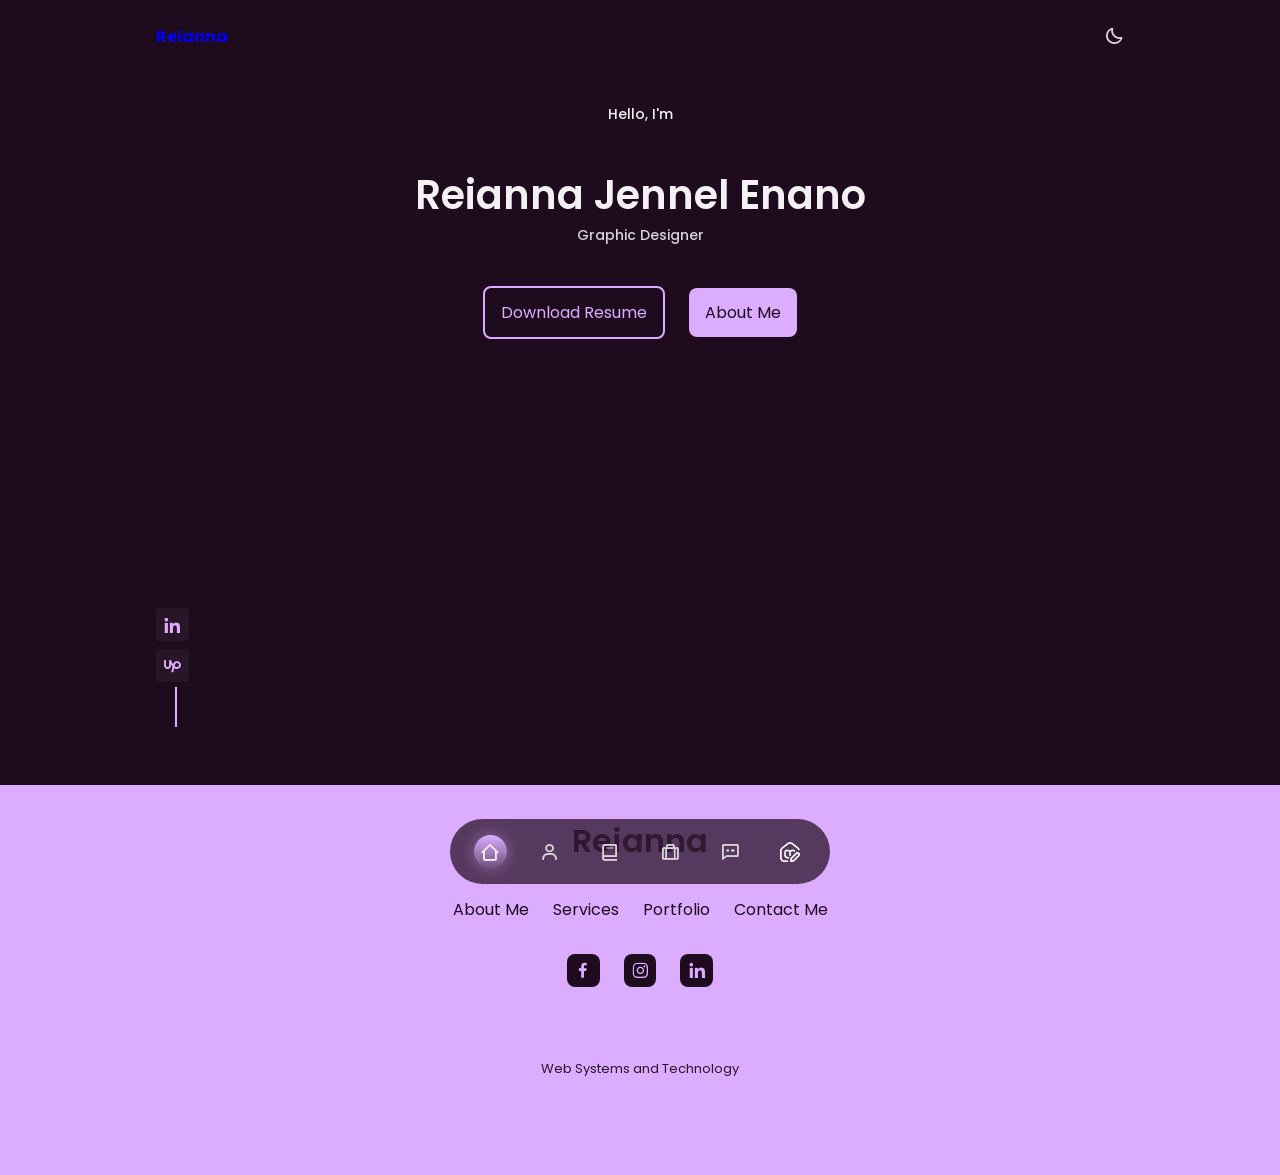
==== index.html @ 06308d75 "add index.html to root" ====
<!DOCTYPE html>
    <html lang="en">
    <head>
        <meta charset="UTF-8">
        <meta name="viewport" content="width=device-width, initial-scale=1.0">

        <!--=============== FAVICON ===============-->
        <link rel="shortcut icon" href="../assets/img/favicon.png" type="image/x-icon">

        <!--=============== BOXICONS ===============-->
        <link href='https://unpkg.com/boxicons@2.1.4/css/boxicons.min.css' rel='stylesheet'>
        

        <!--=============== SWIPER CSS ===============-->
        <link rel="stylesheet" href="">

        <!--=============== CSS ===============-->
        <link rel="stylesheet" href="../css/styles.css">

        <title> Portfolio Reianna </title>
    </head>
    <body>
        <!--=============== HEADER ===============-->
        <header class="header" id="header">
            <nav class="nav container">
                <a href="#" class="nav_logo"><b>Reianna</b></a>
            
                <div class="nav__menu">
                    <ul class="nav__list">
                        <li class="nav__item">
                            <a href="#home" class="nav__link active-link">
                                <i class='bx bx-home-alt-2'></i>
                            </a>
                        </li>

                        <li class="nav__item">
                            <a href="../html/about.html" class="nav__link">
                                <i class='bx bx-user'></i>
                            </a>
                        </li>

                        <li class="nav__item">
                            <a href="../html/services.html" class="nav__link">
                                <i class='bx bx-book'></i>
                            </a>
                        </li>

                        <li class="nav__item">
                            <a href="../html/work.html" class="nav__link">
                                <i class='bx bx-briefcase-alt'></i>
                            </a>
                        </li>

                        <li class="nav__item">
                            <a href="../html/contact.html" class="nav__link">
                                <i class='bx bx-comment-dots'></i>
                            </a>
                        </li>

                    <li class="nav__item">
                        <a href="../html/ojt.html" class="nav__link">
                        <img src="../assets/img/homework.png" alt="OJT" width="20" height="20">
                        </a>
                    </li>

                    </ul>
                </div>
               
                <i class='bx bx-moon change-theme' id="theme-button"></i>
            
            </nav>
        </header>

        <!--=============== MAIN ===============-->
        <main class="main">
            <!--=============== HOME ===============-->
            <section class="home section" id="home">
                <div class="home__container container grid">
                    <div class="home__data">
                        <span class="home__greeting">Hello, I'm</span>
                        <h1 class="home__name">Reianna Jennel Enano</h1>
                        <h3 class="home__education">Graphic Designer</h3>

                        <div class="home__buttons">
                            <a href="../assets/pdf/ENANO, REIANNA JENNEL O..pdf" class="button button--ghost">
                                Download Resume
                            </a>
                            <a href="../html/about.html" class="button">About Me</a>
                        </div>
                    </div>
                        
                    <div class="home__handle">
                        <img src="../assets/img/pic8.jpg" alt="" class="home__img">
                    </div>

                    <div class="home__social">
                        <a href="https://www.linkedin.com/in/reianna-enano/" target="_blank" class="home__social-link">
                            <i class='bx bxl-linkedin'></i>
                        </a>

                        <a href="https://www.upwork.com/freelancers/~015c86a4d4482be43e?viewMode=1" target="_blank" class="home__social-link">
                            <i class='bx bxl-upwork' ></i>
                        </a>
                    </div>

                </div>
            </section>

        <!--=============== FOOTER ===============-->
        <footer class="footer">
            <div class="footer__container container">
                <h1 class="footer__title">Reianna</h1>

                <ul class="footer__list">
                    
                    <li>
                        <a href="../html/about.html" class="footer__link">About Me</a>
                    </li>

                    <li>
                        <a href="../html/services.html" class="footer__link">Services</a>
                    </li>

                    <li>
                        <a href="../html/work.html" class="footer__link">Portfolio</a>
                    </li>

                    <li>
                        <a href="../html/contact.html" class="footer__link">Contact Me</a>
                    </li>

                </ul>

                <ul class="footer__social">
                    <a href="https://www.facebook.com/enanoreianna/" target="_blank" class="footer__social-link">
                        <i class='bx bxl-facebook' ></i>
                    </a>
                    <a href="https://www.instagram.com/maxynnah/?hl=en" target="_blank" class="footer__social-link">
                        <i class='bx bxl-instagram' ></i>
                    </a>
                    <a href="https://www.linkedin.com/in/reianna-enano/" target="_blank" class="footer__social-link">
                        <i class='bx bxl-linkedin' ></i>
                    </a>
                </ul>

                <span class="footer__copy">
                    Web Systems and Technology 
                </span>

            </div>
        </footer>

        <!--=============== SCROLLREVEAL ===============-->
        <script src="../js/scrollreveal.min.js"></script>

        <!--=============== MIXITUP FILTER ===============-->
        <script src="../js/mixitup.min.js"></script>

        <!--=============== MAIN JS ===============-->
        <script src="../js/main.js"></script>

        <!--=============== THEME JS ===============-->
        <script src="../js/theme.js"></script>
    </body>
</html>
---- css/styles.css ----
/*=============== GOOGLE FONTS ===============*/
@import url("https://fonts.googleapis.com/css2?family=Poppins:wght@400;500;600&display=swap");

/*=============== VARIABLES CSS ===============*/
:root {
  --header-height: 3.5rem;

  /*========== Colors ==========*/
  /*Color mode HSL(hue, saturation, lightness)*/
  /*
        Purple: hsl(299, 45%, 22%)
        Blue: hsl(207, 90%, 72%)
        Pink: hsl(274, 100%, 84%)
        Teal: hsl(174, 63%, 62%)
  */
  --first-hue: 274;
  --sat: 100%;
  --lig: 84%;
  --second-hue: 299;

  --first-color: hsl(var(--first-hue), var(--sat), var(--lig));
  --first-color-alt: hsl(var(--first-hue), var(--sat), 71%); /* -4% */
  --title-color: hsl(var(--second-hue), 15%, 95%);
  --text-color: hsl(var(--second-hue), 8%, 84%);
  --text-color-light: hsl(var(--second-hue), 4%, 55%);
  --body-color: hsl(var(--second-hue), 48%, 8%);
  --container-color: hsl(var(--second-hue), 32%, 12%);

  /*========== Font and typography ==========*/
  /*.5rem = 8px | 1rem = 16px ...*/
  --body-font: 'Poppins', sans-serif;
  --biggest-font-size: 1.75rem;
  --h1-font-size: 1.5rem;
  --h2-font-size: 1.25rem;
  --h3-font-size: 1rem;
  --normal-font-size: .938rem;
  --small-font-size: .813rem;
  --smaller-font-size: .75rem;
  --tiny-font-size: .625rem;

  /*========== Font weight ==========*/
  --font-small: 400;
  --font-medium: 500;
  --font-semibold: 600;

  /*========== z index ==========*/
  --z-tooltip: 10;
  --z-fixed: 100;
  --z-modal: 1000;
}

/* Responsive typography */
@media screen and (min-width: 968px) {
  :root {
    --biggest-font-size: 2.5rem;
    --h1-font-size: 2.25rem;
    --h2-font-size: 1.5rem;
    --h3-font-size: 1.25rem;
    --normal-font-size: 1rem;
    --small-font-size: .875rem;
    --smaller-font-size: .813rem;
  }
}

/*=============== BASE ===============*/
* {
  box-sizing: border-box;
  padding: 0;
  margin: 0;
}

html {
  scroll-behavior: smooth;
}

body,
button,
input,
textarea {
  font-family: var(--body-font);
  font-size: var(--normal-font-size);
}

body {
  background-color: var(--body-color);
  color: var(--text-color);
  transition: .4s; /* for light mode animation */
}

h1, h2, h3 {
  color: var(--title-color);
  font-weight: var(--font-semibold);
}

ul {
  list-style: none;
}

a {
  text-decoration: none;
}

button {
  cursor: pointer;
  border: none;
  outline: none;
}

img {
  max-width: 100%;
  height: auto;
}

/*=============== THEME ===============*/
.change-theme{
  font-size: 1.25rem;
  cursor: pointer;
  transition: .3s;
}

.change-theme:hover{
  color: var(--first-color);
  transition: .4s; /*for light mode animation*/
}
/*========== Variables Light theme ==========*/
body.light-theme{
  --title-color: hsl(var(--second-hue), 15%, 15%);
  --text-color: hsl(var(--second-hue), 8%, 35%);
  --body-color: hsl(var(--second-hue), 100%, 99%);
  --container-color: #EDD5EB;
}

/*========== 
    Color changes in some parts of 
    the website, in light theme
==========*/
.light-theme .scroll-header{
  box-shadow: 0 2px 4px hsla(0, 0%, 1%, .1)
}

.light-theme .nav__menu{
  background-color: hsla(var(--second-hue), 32%, 90%, .8);
}

.light-theme .section__subtitle{
  color: var(--text-color);
}

.light-theme .home__social-link{
  box-shadow: 0 2px 8px hsla(var(--second-hue), 48%, 8% .1);
}

.light-theme .home__social::after,
.light-theme .footer__social-link{
  background-color: var(--title-color);
}

.light-theme .home__social-link,
.light-theme .home__scroll,
.light-theme .button,
.light-theme .button:hover,
.light-theme .active-work,
.light-theme .footer__title,
.light-theme .footer__link,
.light-theme .footer__copy{
  color: var(--title-color);
}

.light-theme .about__box{
  box-shadow: 0 2px 8px hsla(var(--second-hue), 48%, 8, .1);
}

.light-theme .skills__content,
.light-theme .services__card,
.light-theme .work__card,
.light-theme .testimonial__card,
.light-theme .contact__card{
  box-shadow: 0 2px 16px hsla(var(--second-hue), 48%, 8%, .1);
}

.light-theme::-webkit-scrollbar{
  background-color: hsl(var(--second-hue), 8%, 66%);
}

.light-theme::-webkit-scrollbar-thumb{
  background-color: hsl(var(--second-hue), 8%, 54%);
}

.light-theme::-webkit-scrollbar-thumb:hover{
  background-color: hsl(var(--second-hue), 8%, 44%);
}
/*=============== REUSABLE CSS CLASSES ===============*/
.container {
  max-width: 968px;
  margin-left: 1rem;
  margin-right: 1rem;
}

.grid {
  display: grid;
  gap: 1.25rem;
}

.main {
  overflow: hidden;
}

.section {
  padding: 4.5rem 0 1rem;
}

.section__title, 
.section__subtitle {
  text-align: center;
}

.section__title {
  font-size: var(--h2-font-size);
  color: var(--first-color);
  margin-bottom: 2rem;
}

.section__subtitle {
  display: block;
  font-size: var(--smaller-font-size);
  color: var(--text-color-light);
}

/*=============== HEADER & NAV===============*/

.header{
  position: fixed;
  top: 0;
  left: 0;
  width: 100%;
  background-color: var(--body-color);
  z-index: var(--z-fixed);
  transition: .4s;
}

.nav{
  height: var(--header-height);
  display: flex;
  justify-content: space-between;
  align-items: center;
}

.nav__logo{
  color: var(--first-color);
  font-weight: var(--font-medium);
  transition: .4s;
}

.nav__logo:hover{
  color: var(--first-color-alt);
}

.nav__menu{
  position: fixed;
  bottom: 1rem;
  left: 0;
  right: 0;
  margin: 0 auto;
  background-color: hsla(var(--second-hue), 32%, 16%, .8);
  width: 340px;
  border-radius: 4rem;
  padding: 1rem 1.5rem;
  webkit-backdrop-filter: blur(10px);
  transition: .4s;
}

.nav__list{
  display: flex;
  justify-content: space-between;
  align-items: center;
}

.nav__link{
  color: var(--text-color);
  font-size: 1.25rem;
  padding: .4rem;
  display: flex;
  border-radius: 5rem;
}

.nav__link img {
    display: block;
    width: 20px;
    height: 20px;
}

/* Active link */

.active-link{
  background: linear-gradient(180deg,
              hsla(var(--first-hue), var(--sat), var(--lig), 1),
              hsla(var(--first-hue), var(--sat), var(--lig), .2)
              );
    box-shadow: 0 0 16px hsla(var(--first-hue), var(--sat), var(--lig), .4);
    color: var(--title-color)
}

/* Change background header */
.scroll-header{
  box-shadow: 0 4px 4px hsla(0, 0%, 4%, .3);
}
s
/*=============== HOME ===============*/

.home__container{
  position: relative;
  row-gap: 5rem;
  padding-top: 2rem;
  margin-bottom: 5cm;
}

.home__data{
  text-align: center;
}

.home__greeting,
.home__education{
  font-size: var(--small-font-size);
  font-weight: var(--font-medium);
}


.home__greeting{
  display: block;
  color: var(--title-color);
  margin-bottom: 2.5rem;
}

.home__education{
  color: var(--text-color);
  margin-bottom: 2.5rem;
}

.home__name{
  font-size: var(--biggest-font-size);
}

.home__img{
  width: 200px;
}


.home__handle{
  justify-self: center;
  width: 190px;
  height: 250px;
  border-radius: 10rem 10rem 1rem 1rem;
  display: flex;
  align-items: flex-end;
  justify-content: center;
  overflow: hidden;
}

.home__buttons{
  display: flex;
  justify-content: center;
  align-items: center;
  gap: 1.5rem;
}

.home__social,
.home__scroll{
  position: absolute;
}

.home__social{
  bottom: 13rem;
  left: 10;
  display: grid;
  row-gap: .5rem;
}

.home__social-link{
  width: max-content;
  background-color: var(--container-color);
  color: var(--first-color);
  padding: .25rem;
  border-radius: .25rem;
  display: flex;
  font-size: 1rem;
  transition: .4s;
}

.home__social-link:hover{
  background-color: var(--first-color);
  color: #ffff;
}

.home__social::after{
  content: '';
  width: 40px;
  height: 2px;
  background-color: var(--first-color);
  transform: rotate(90deg) translate(16px, 3px);
}

.home__scroll{
  color: var(--first-color);
  right: -1.5rem;
  bottom: 12rem;
  display: grid;
  row-gap: 2.25rem;
  justify-items: center;
}

.home__scroll-icon{
  font-size: 1.25rem;
}

.home__scroll-name{
  font-size: var(--smaller-font-size);
  transform: rotate(-90deg);
}

/*=============== EDUCATION ===============*/

.education__container{
  row-gap: 3.5rem;
}

.education__title{
  display: flex;
  justify-content: center;
  align-items: center;
  align-items: .5rem;
  font-size: var(--small-font-size);
  font-weight: var(--font-semi-bold);
  margin-bottom: 2.5rem;
  text-align: center;
}

.education__title i{
  font-size: 1rem;
  font-weight: initial;
}

.education__info,
.education__blob{
  display: flex;
  flex-wrap: wrap;
  justify-content: center;
}

.education__info{
  gap: 2.5rem 2rem;
}

.education__data{
  justify-content: center;
  text-align: center;
  display: flex;
  width: 200px;
  flex-direction: column;
  align-items: center;
  align-self: baseline;
}

.education__blob{
  width: 100px;
  height: 100px;
  background-color: var(--container-color);
  border-radius: 1rem;
  place-items: center;
  margin-bottom: 1rem;
}

.education__blob img{
  width: 70px;
}

.education__name{
  font-size: var(--small-font-size);
  margin-bottom: .25rem;
}

.education__subtitle{
  font-size: var(--tiny-font-size);
  color: var(--text-color-light);
}

.education__blob:hover img{
  animation: bounce--skills .6s;
}

@keyframes bounce-education{
  0%{
    transform: translate(0);
  }
  20%{
    transform: translateY(-6px);
  }
  40%{
    transform: translate(0);
  }
  60%{
    transform: translateY(-3px);
  }
  80%{
    transform: translate(0);
  }

}

/*=============== SKILLS ===============*/

.skills__container{
  row-gap: 3.5rem;
}

.skills__title{
  display: flex;
  justify-content: center;
  align-items: center;
  align-items: .5rem;
  font-size: var(--small-font-size);
  font-weight: var(--font-semi-bold);
  margin-bottom: 2.5rem;
}

.skills__title i{
  font-size: 1rem;
  font-weight: initial;
}

.skills__info,
.skills__data,
.skills__blob{
  display: grid;
}

.skills__info{
  grid-template-columns: repeat(3, 1fr);
  gap: 2.5rem 2rem;
}

.skills__data{
  justify-content: center;
  text-align: center;
}

.skills__blob{
  width: 80px;
  height: 100px;
  background-color: var(--container-color);
  border-radius: 3rem;
  place-items: center;
  margin-bottom: 1rem;
}

.skills__blob img{
  width:40px;
}

.skills__name{
  font-size: var(--small-font-size);
  margin-bottom: .25rem;
}

.skills__subtitle{
  font-size: var(--tiny-font-size);
  color: var(--text-color-light);
}

.skills__blob:hover img{
  animation: bounce--skills .6s;
}

@keyframes bounce-skills{
  0%{
    transform: translate(0);
  }
  20%{
    transform: translateY(-6px);
  }
  40%{
    transform: translate(0);
  }
  60%{
    transform: translateY(-3px);
  }
  80%{
    transform: translate(0);
  }

}
/*=============== BUTTONS ===============*/

.button{
  display: inline-block;
  background-color: var(--first-color);
  color: var(--body-color);
  padding: .75rem 1rem;
  border-radius: .5rem;
  font-weight: var(--first-medium);
  transition: .4s;
}

.button:hover{
  background-color: var(--first-color-alt);
  color: var(--body-color)
}

.button--ghost{
  background-color: transparent;
  border: 2px solid var(--first-color);
  color: var(--first-color);
}

/*=============== ABOUT ===============*/

.about__container{
  row-gap: 2.5rem;
}

.about__img{
  width: 220px;
  border-radius: 1.5rem;
  justify-self: center;
}

.about__data{
  text-align: center;
}

.about__info{
  display: grid;
  grid-template-columns: repeat(2, 1fr);
  gap: .5rem;
  margin-bottom: 2rem;
}

.about__box{
  background-color: var(--container-color);
  border-radius: .75rem;
  padding: .75rem .5rem;
}

.about__icon{
  font-size: 1.5rem;
  color: var(--first-color);
  margin-bottom: .5rem;
}

.about__title{
  font-size: var(--small-font-size);
}

.about__subtitle{
  font-size: var(--tiny-font-size);
}

.about__description{
  margin-bottom: 2rem;
}

/*=============== SERVICES ===============*/

.services__container{
  grid-template-columns: repeat(2, 1fr);
  gap: 1.5rem;
  padding-top: 1rem;
}

.services__card{
  background-color: var(--container-color);
  padding: 3rem 1.5rem 1.5rem;
  border-radius: 1rem;
}

.services__title{
  font-size: var(--h3-font-size);
  margin-bottom: 2.5rem;
}

.services__button{
  color: var(--first-color);
  font-size: var(--small-font-size);
  display: flex;
  align-items: center;
  column-gap: .25rem;
  cursor: pointer;
}

.services__button:hover .services__icon{
  transform: translateX(.25rem);
}

.services__icon{
  font-size: 1rem;
  transition: .4s;
}

/* Services modal */

.services__modal{
  position: fixed;
  inset: 0;
  background-color: hsla(var(--second-hue), 28%, 16%, .7);
  padding: 2rem 1rem;
  display: grid;
  place-items: center;
  visibility: hidden;
  opacity: 0;
  transition: .4s;
  z-index: var(--z-modal);
}

.services__modal-content{
  position: relative;
  background-color: var(--body-color);
  padding: 4.5rem 1.5rem 2.5rem;
  border-radius: 1.5rem;
}

.services__modal-title,
.services__modal-description{
  text-align: center;
}

.services__modal-title{
  font-size: var(--h3-font-size);
  color: var(--first-color);
  margin-bottom: 1rem;
}

.services__modal-description{
  font-size: var(--small-font-size);
  margin-bottom: 2rem;
}

.services__modal-list{
  display: grid;
  row-gap: .75rem;
}

.services__modal-item{
  display: flex;
  align-items: flex-start;
  column-gap: .5rem;
}

.services__modal-icon{
  font-size: 1.5rem;
  color: var(--first-color);
}

.services__modal-info{
  font-size: var(--small-font-size);
}

.services__modal-close{
  position: absolute;
  top: 1.5rem;
  right: 1.5rem;
  font-size: 1.5rem;
  color: var(--first-color);
  cursor: pointer;
}

/*Active modal*/
.active-modal{
  opacity: 1;
  visibility: visible;
}
/*=============== WORK ===============*/

.work__container{
  padding-top: 1rem;
  display: flex ;
  flex-direction: row;
  flex-wrap: wrap;
  align-items: center;
}

.work__filters{
  display: flex;
  flex-wrap: wrap;
  justify-content: center;
  align-items: center;
  column-gap: .75rem;
  margin-bottom: 2rem;
}

.work__item{
  cursor: pointer;
  color: var(--title-color);
  padding: .25rem .75rem;
  font-weight: var(--font-medium);
  border-radius: .5rem;
}

.work__card{
  background-color: var(--container-color);
  padding: 1rem;
  border-radius: 3rem;
  display: flex;
  flex-direction: column;
  align-items: center;
}

.work__img{
  border-radius: 1rem;
  margin-bottom: .75rem;
  width: 295px;
  height: 200px;
  object-fit: cover;
}

.work__card a {
  display: block;
  width: 295px;
  height: 200px;
}

.work__card a .work__img {
  width: 100%;
  height: 100%;
  object-fit: cover;
}

.work__title{
  font-size: var(--normal-font-size);
  font-weight: var(--font-medium);
  margin-bottom: .25rem;
}

.work__button{
  width: max-content;
  color: var(--first-color);
  font-size: var(--small-font-size);
  display: flex;
  align-items: center;
  column-gap: .25rem;
}

.work__button:hover .work__icon{
  transform: translateX(.25rem);
}

.work__icon{
  font-size: 1rem;
  transition: .4s;
}

/* Active item work*/
.active-work{
  background-color: var(--first-color);
  color: var(--body-color);
}


/*=============== CONTACT ===============*/

.contact__container{
  row-gap: 3rem;
  padding-bottom: 3rem;
}

.contact__title{
  text-align: center;
  font-size: var(--h3-font-size);
  margin-bottom: 1.5rem;
}

.contact__info{
  display: grid;
  gap: 1rem;
}

.contact__card{
  background-color: var(--container-color);
  padding: 1rem;
  border-radius: .75rem;
  text-align: center;
}

.contact__card-icon{
  font-size: 2rem;
  color: var(--title-color);
  margin-bottom: .25rem;
}

.contact__card-title,
.contact__card-data{
  font-size: var(--small-font-size);
}

.contact__card-data{
  display: block;
  margin-bottom: .75rem;
}

.contact__button{
  color: var(--first-color);
  font-size: var(--small-font-size);
  display: flex;
  align-items: center;
  justify-content: center;
  column-gap: .25rem;
}

.contact__button:hover .contact__button-icon{
  transform: translateX(.25rem);
}

.contact__button-icon{
  font-size: 1rem;
  transition: .4s;
}

.contact__form-div{
  position: relative;
  margin-bottom: 2rem;
  height: 4rem;
}

.contact__form-input{
  position: absolute;
  top: 0;
  left: 0;
  width: 100%;
  height: 100%;
  border: 2px solid var(--text-color-light);
  background: none;
  color: var(--text-color);
  outline: none;
  padding: 1.5rem;
  border-radius: .75rem;
  z-index: 1;
}

.contact__form-tag{
  position: absolute;
  top: -.75rem;
  left: 1.25rem;
  font-size: var(--smaller-font-size);
  padding: .25rem;
  background-color: var(--body-color);
  z-index: 10;
}

.contact__form-area{
  height: 11rem;
}

.contact__form-area textarea{
  resize: none;
}
/*=============== FOOTER ===============*/

.footer{
  background-color: var(--first-color);
  margin-top: 10rem;
}

.footer__container{
  padding: 2rem 0 6rem;
}

.footer__title,
.footer__link{
  color: var(--body-color);
}

.footer__title{
  text-align: center;
  margin-bottom: 2rem;
}

.footer__list{
  display: flex;
  justify-content: center;
  column-gap: 1.5rem;
  margin-bottom: 2rem;
}

.footer__social{
  display: flex;
  justify-content: center;
  column-gap: 1.5rem;
  margin-bottom: 2rem;
}

.footer__social{
  display: flex;
  justify-content: center;
  column-gap: 1.5rem;
}

.footer__social-link{
  background-color: var(--body-color);
  color: var(--first-color);
  padding: .25rem;
  border-radius: .25rem;
  font-size: 1rem;
  display: inline-flex;
}

.footer__copy{
  display: block;
  margin-top: 4.5rem;
  color: var(--container-color);
  text-align: center;
  font-size: var(--smaller-font-size);
}

/*=============== SCROLL BAR ===============*/

::-webkit-scrollbar{
  width: .6rem;
  border-radius: .5rem;
  background-color: hsl(var(--second-hue), 8%, 38%);
}

::-webkit-scrollbar-thumb{
  background-color: hsl(var(--second-hue), 8%, 26%);
}

::-webkit-scrollbar-thumb:hover{
  background-color: hsl(var(--second-hue), 8%, 20%);;
}

/*=============== OJT PAGE STYLES ===============*/

/* Grid container - 3 columns like work.html */
.ojt__container{
    grid-template-columns: repeat(1, max-content);
    justify-content: center;
    gap: 1.25rem;
}

/* Card - same style as .work__card */
.ojt__card{
    background-color: var(--container-color);
    padding: 1rem;
    border-radius: 1rem;
    display: flex;
    flex-direction: column;
    align-items: center;
}

/* Image wrapper — needed for overlay */
.ojt__img-wrap{
    position: relative;
    border-radius: 1rem;
    overflow: hidden;
    cursor: pointer;
    width: 295px;
    height: 200px;
}

/* Image fills the wrapper */
.ojt__img{
    width: 100%;
    height: 100%;
    object-fit: cover;
    border-radius: 1rem;
    display: block;
    transition: transform .4s;
}

/* Hover zoom on image */
.ojt__img-wrap:hover .ojt__img{
    transform: scale(1.08);
}

/* Dark overlay with description — hidden by default */
.ojt__overlay{
    position: absolute;
    inset: 0;
    background: linear-gradient(
        180deg,
        hsla(var(--first-hue), var(--sat), var(--lig), 0),
        hsla(var(--first-hue), var(--sat), 20%, .85)
    );
    border-radius: 1rem;
    display: flex;
    align-items: flex-end;
    padding: .75rem;
    opacity: 0;
    transition: opacity .4s;
}

/* Show overlay on hover */
.ojt__img-wrap:hover .ojt__overlay{
    opacity: 1;
}

/* Description text inside overlay */
.ojt__desc{
    color: #fff;
    font-size: var(--smaller-font-size);
    line-height: 1.4;
    font-family: var(--body-font);
}

/* Title below card */
.ojt__title{
    font-size: var(--normal-font-size);
    font-weight: var(--font-medium);
    margin-top: .75rem;
    margin-bottom: .25rem;
    color: var(--title-color);
}

/*=============== LIGHTBOX ===============*/

.ojt__lightbox{
    display: none;
    position: fixed;
    inset: 0;
    background: hsla(var(--second-hue), 48%, 4%, .9);
    justify-content: center;
    align-items: center;
    z-index: var(--z-modal);
    padding: 1rem;
}

/* Show lightbox when active */
.ojt__lightbox--active{
    display: flex;
}

.ojt__lightbox-content{
    position: relative;
    background-color: var(--container-color);
    border-radius: 1rem;
    padding: 2rem 1.5rem 1.5rem;
    max-width: 600px;
    width: 100%;
    display: flex;
    flex-direction: column;
    align-items: center;
    gap: 1rem;
}

/* Close button */
.ojt__lightbox-close{
    position: absolute;
    top: .75rem;
    right: .75rem;
    font-size: 1.5rem;
    color: var(--title-color);
    cursor: pointer;
    transition: color .3s;
}

.ojt__lightbox-close:hover{
    color: var(--first-color);
}

/* Full image in lightbox */
.ojt__lightbox-img{
    width: 100%;
    max-height: 400px;
    object-fit: contain;
    border-radius: .75rem;
}

/* Description in lightbox */
.ojt__lightbox-desc{
    color: var(--text-color);
    font-size: var(--small-font-size);
    text-align: center;
    line-height: 1.6;
    font-family: var(--body-font);
}


/*=============== BREAKPOINTS ===============*/
/* For small devices */
@media screen and (max-width: 320px){
  .nav__menu{
    width: 280px;
    padding: 1rem 1.5rem;
  }

  .home__buttons{
    flex-direction: column;
  }

  .home__handle{
    justify-self: center;
    width: 190px;
    height: 250px;
    border-radius: 10rem 10rem 1rem 1rem;
    display: flex;
    align-items: flex-end;
    justify-content: center;
    overflow: hidden;
  }

  .home__img{
    width: 130px;
  }

  .home__info{
    grid-template-columns: repeat(2, 1fr);
  }

  .skills__box{
    column-gap: 1rem;
  }

  .skills__name{
    font-size: var(--small-font-size)
  }

  .services__container{
    grid-template-columns: 145px;
    justify-content: center;
  }

  .work__item{
    font-size: var(--small-font-size);
  }

  .work__filters{
    column-gap: .25rem;
  }
}

/* For medium devices */
@media screen and (min-width: 576px) {
  .nav__menu{
    width: 380px;
    left: 0;
    right: 0;
    margin: 0 auto;
  }
  
  .about__info{
    grid-template-columns: repeat(2, 140px);
    justify-content: center;
  }

  .about__description{
    padding: 0 5rem;
  }

  .skills__container{
    justify-content: center;
  }

  .skills__content{
    padding: 2rem 4rem;
  }

  .services__container{
    grid-template-columns: repeat(2, 160px);
    justify-content: center;
  }

  .services__modal-content{
    width: 500px;
    padding: 4.5rem 2.5rem 2.5rem;
  }

  .services__modal-description{
    padding: 0 3.5rem;
  }

  .work__container{
    justify-content: center;
  }

  .work__img{
    width: 295px;
  }

  .contact__info{
    grid-template-columns: 300px;
    justify-content: center;
  }

  .contact__form{
    width: 360px;
    margin: 0 auto;
  }
}

@media screen and (min-width: 767px) {
  .work__container{
    grid-template-columns: repeat(2, max-content);
  }

  .contact__container{
    grid-template-columns: repeat(2, max-content);
    justify-content: center;
  }
  
}

/* For large devices */
@media screen and (min-width: 992px){
  .container{
    margin-left: auto;
    margin-right: auto;
  }

  .section{
    padding: 6.5rem 0 1rem;
  }

  .section__title{
    margin-bottom: 3.5rem;
  }

  .nav{
    height: calc(var(--header-height) + 1rem);
  }

.home__handle{
  justify-self: center;
  width: 190px;
  height: 250px;
  border-radius: 10rem 10rem 1rem 1rem;
  display: flex;
  align-items: flex-end;
  justify-content: center;
  overflow: hidden;
}

  .home__img{
    width: 220px;
  }

  .home__social-link{
    padding: .4rem;
    font-size: 1.25rem;
  }

  .home__social::after{
    transform: rotate(90deg) translate(16px, 0);
  }

  .home__scroll-icon{
    font-size: 2rem;
  }

  .about__container{
    grid-template-columns: repeat(2, 1fr);
    align-items: center;
    column-gap: 4rem;
  }

  .about__img{
    width: 350px;
  }

  .about__data{
    text-align: initial;
  }

  .about__info{
    justify-content: initial;
  }

  .about__box{
    text-align: center;
    padding: 1rem 1.25rem;
  }

  .about__description{
    padding: 0 4rem 0 0;
    margin-bottom: 2.5rem;
  }

  .skills__container{
    grid-template-columns: repeat(1, 500px);
    column-gap: 3rem;
  }

  .services__container{
    grid-template-columns: repeat(4, 192px);
    column-gap: 3rem;
  }

  .service__card{
    padding: 5rem 2rem 1.5rem;
  }

  .work__container{
    gap: 3rem;
  }

  .work__card{
    padding: 1.25rem;
  }

  .work__img{
    margin-bottom: 1rem;
  }

  .work__title{
    margin-bottom: .5rem;
  }

  .contact__container{
    column-gap: 6rem;
  }

  .footer__social-link{
    font-size: 1.25rem;
    padding: .4rem;
    border-radius: .5rem;
  }

  .education__data{
    justify-content: center;
    text-align: center;
    display: flex;
    flex-direction: column;
    align-items: center;
    align-self: baseline;
  }

  /* Medium */
@media screen and (min-width: 576px){
    .ojt__container{
        grid-template-columns: repeat(2, max-content);
        justify-content: center;
    }
}

/* OJT Large */
@media screen and (min-width: 767px){
    .ojt__container{
        grid-template-columns: repeat(3, max-content);
    }
}

@media screen and (min-width: 992px){
    .ojt__img-wrap{
        width: 280px;
        height: 200px;
    }
    .ojt__card{
        padding: 1.25rem;
    }
}
}
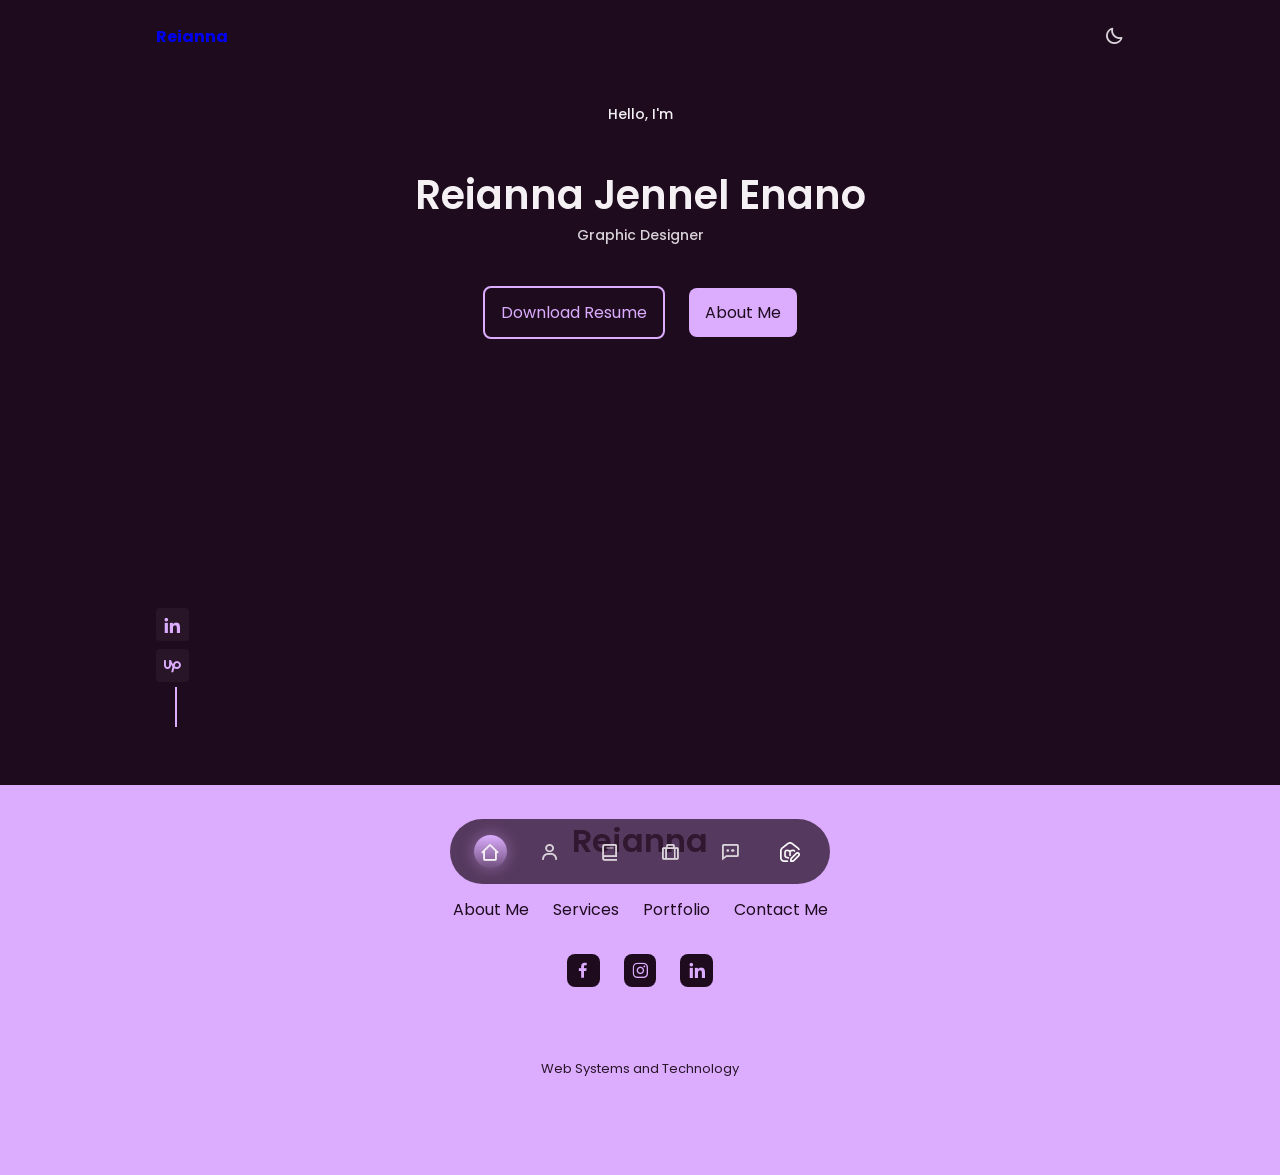
==== commit a2bd1db8: "fix asset paths for GitHub Pages" ====
--- a/index.html
+++ b/index.html
@@ -5,7 +5,7 @@
         <meta name="viewport" content="width=device-width, initial-scale=1.0">
 
         <!--=============== FAVICON ===============-->
-        <link rel="shortcut icon" href="../assets/img/favicon.png" type="image/x-icon">
+       <link rel="shortcut icon" href="assets/img/favicon.png" type="image/x-icon">
 
         <!--=============== BOXICONS ===============-->
         <link href='https://unpkg.com/boxicons@2.1.4/css/boxicons.min.css' rel='stylesheet'>
@@ -15,7 +15,7 @@
         <link rel="stylesheet" href="">
 
         <!--=============== CSS ===============-->
-        <link rel="stylesheet" href="../css/styles.css">
+       <link rel="stylesheet" href="css/styles.css">
 
         <title> Portfolio Reianna </title>
     </head>
@@ -150,16 +150,10 @@
             </div>
         </footer>
 
-        <!--=============== SCROLLREVEAL ===============-->
-        <script src="../js/scrollreveal.min.js"></script>
+    <script src="js/scrollreveal.min.js"></script>
+    <script src="js/mixitup.min.js"></script>
+    <script src="js/main.js"></script>
+    <script src="js/theme.js"></script>
 
-        <!--=============== MIXITUP FILTER ===============-->
-        <script src="../js/mixitup.min.js"></script>
-
-        <!--=============== MAIN JS ===============-->
-        <script src="../js/main.js"></script>
-
-        <!--=============== THEME JS ===============-->
-        <script src="../js/theme.js"></script>
     </body>
 </html>
